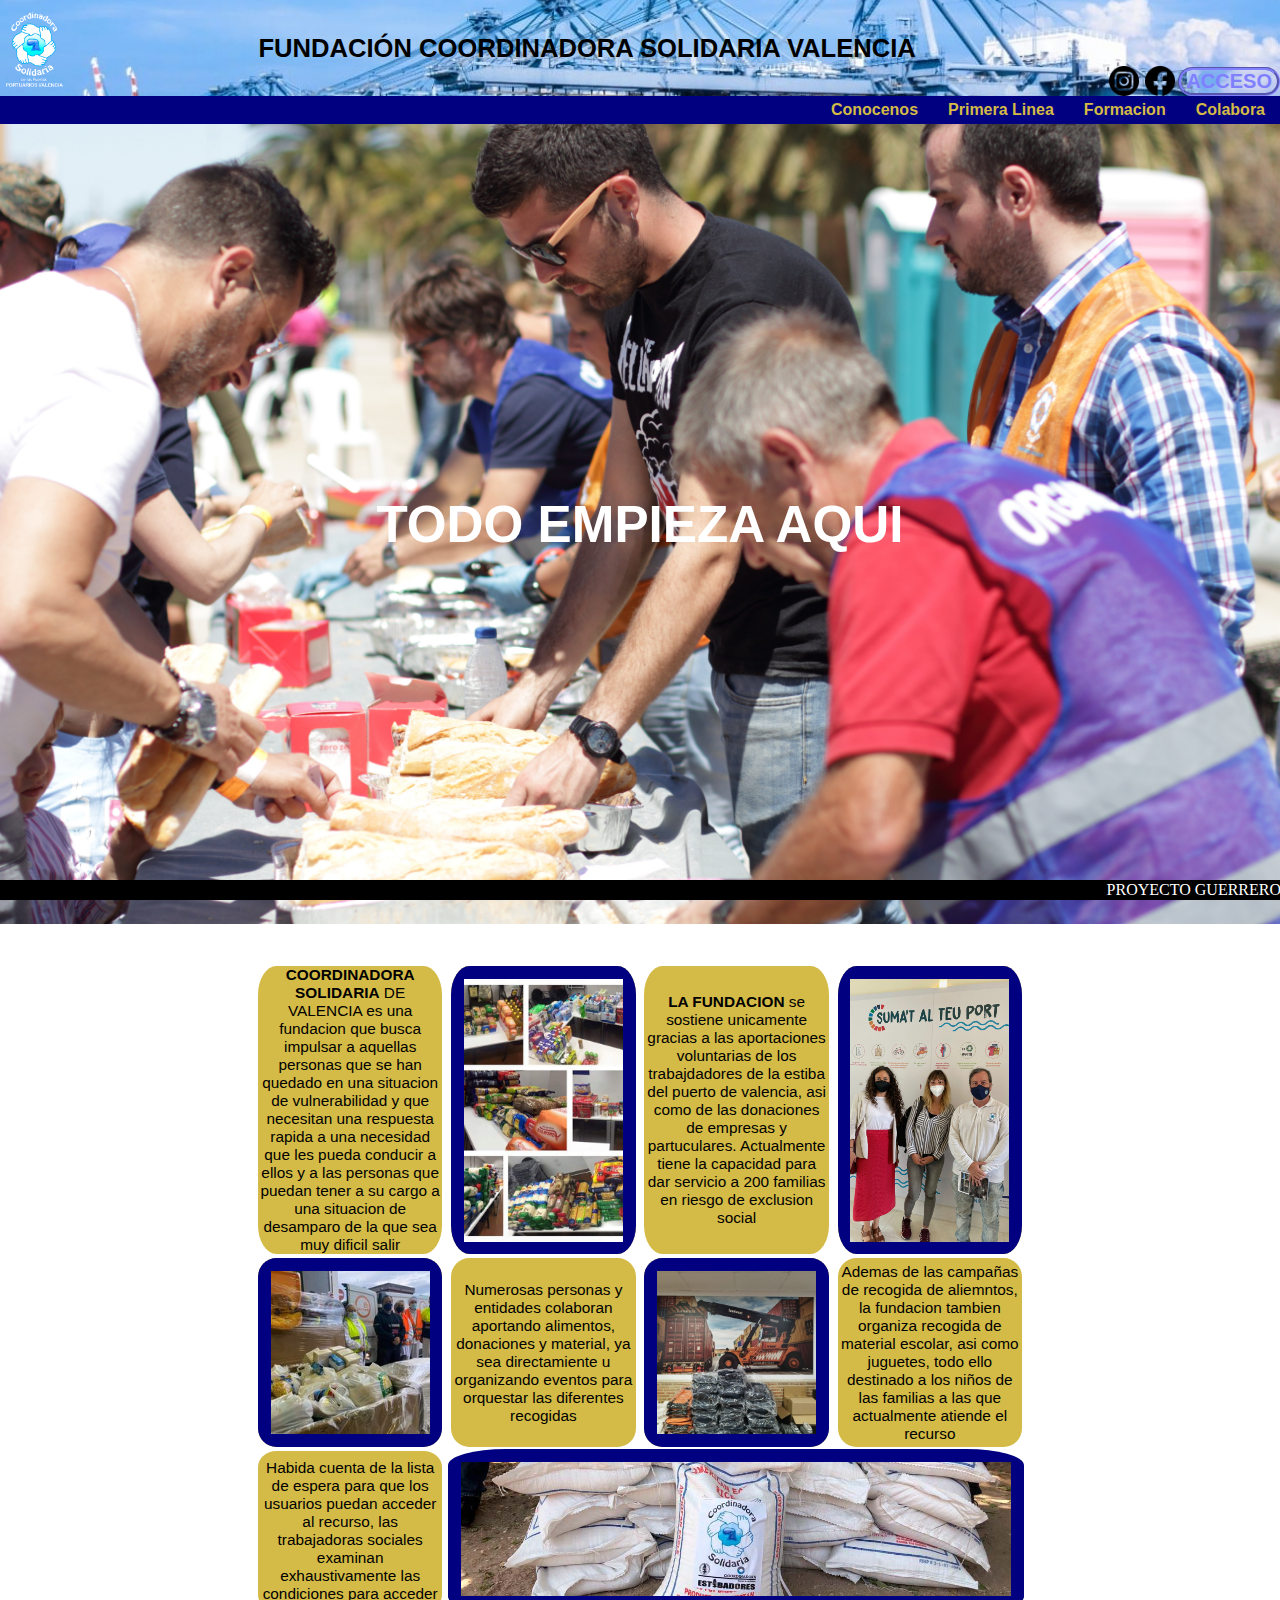
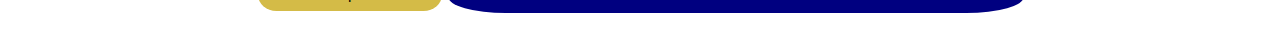
==== content/colabora.html @ c43097c9 "va volando" ====
<!DOCTYPE html>
<html lang="en">
<head>
    <meta charset="UTF-8">
    <meta name="viewport" content="width=device-width, initial-scale=1.0">
    <title>Document</title>
    <link rel="stylesheet" href="../css/styles.css" />
</head>
<body>
    <div class="header" style="background-image: url(../assets/puerto.jpg);">
        <a class="alinearabajo divlink" href="../content/acceso.html">
            <div class="button">
                ACCESO
            </div>
        </a>
        <a class="alinearabajo divlink" href="https://www.facebook.com/coordinadora.solidaria.valencia?locale=es_ES">
            <div class="logo">
                <img src="../assets/facebook logo.png" class="objectfit">
            </div>
        </a>
        <a class="alinearabajo divlink" href="https://www.instagram.com/coordinadora_solidaria_vlc/">
            <div class="logo">
                <img src="../assets/instagram logo.png" class="objectfit">
            </div>
        </a>
        <div class="alinearcentro crecer text">FUNDACIÓN COORDINADORA SOLIDARIA VALENCIA</div>
        <div>
            <img src="../assets/Logo-Coordinadora-Solidaria-BUENO2-copia-scaled.gif" class="logofit">
        </div>
    </div>
    <div class="nav">
        <a class="divlink" href="../content/conocenos.html" style="order: 4;">
            <div class="navElement">
                Conocenos
            </div>
        </a>
        <a class="divlink" href="../content/primeralinea.html" style="order: 3;">
            <div class="navElement">
                Primera Linea
            </div>
        </a>
        <a class="divlink" href="../content/formacion.html" style="order: 2;">
            <div class="navElement">
                Formacion
            </div>
        </a>
        <a class="divlink" href="../content/colabora.html" style="order: 1;">
            <div class="navElement">
                Colabora
            </div>
        </a>
    </div>
    <div class="main1" style="background-image: url(../assets/_MG_8753.JPG);">
        <div class="alinearcentro crecer text">
            <h1>TODO EMPIEZA AQUI</h1>
        </div>
    </div>
    <div class="main2">
        <div class="aside" style="order: 1;">
        </div>
        <div class="aside" style="order: 3;">
        </div>
        <div class="section1" style="order: 2;">
                <div class="article o1">
                    <div class="textarticle">
                        <b>COORDINADORA SOLIDARIA</b> DE VALENCIA es una fundacion que busca impulsar a aquellas personas que se han quedado en una situacion de vulnerabilidad y que necesitan una respuesta rapida a una necesidad que les pueda conducir a ellos y a las personas que puedan tener a su cargo a una situacion de desamparo de la que sea muy dificil salir
                    </div>
                </div>
                <div class="article o2">
                    <div class="foto">
                        <img src="../assets/5.jpg" class="fotofit">
                    </div>
                </div>
                <div class="article o3">
                    <div class="textarticle">
                        <b>LA FUNDACION</b> se sostiene unicamente gracias a las aportaciones voluntarias de los trabajdadores de la estiba del puerto de valencia, asi como de las donaciones de empresas y partuculares. Actualmente tiene la capacidad para dar servicio a 200 familias en riesgo de exclusion social
                    </div>
                </div>
                <div class="article o4">
                    <div class="foto">
                        <img src="../assets/0f249e02-8547-44e1-99db-1b5fc252f692.jpeg" class="fotofit">
                    </div>
                </div>
                <div class="article o5">
                    <div class="textarticle">
                        Numerosas personas y entidades colaboran aportando alimentos, donaciones y material, ya sea directamiente u organizando eventos para orquestar las diferentes recogidas
                    </div>
                </div>
                <div class="article o6">
                    <div class="foto">
                        <img src="../assets/recogidasdealimentos.jpg" class="fotofit">
                    </div>
                </div>
                <div class="article o7">
                    <div class="textarticle">
                        Ademas de las campañas de recogida de aliemntos, la fundacion tambien organiza recogida de material escolar, asi como juguetes, todo ello destinado a los niños de las familias a las que actualmente atiende el recurso
                    </div>
                </div>
                <div class="article o8">
                    <div class="foto">
                        <img src="../assets/IMG_7443.jpeg" class="fotofit">
                    </div>
                </div>
                <div class="article o9">
                    <div class="textarticle">
                        Habida cuenta de la lista de espera para que los usuarios puedan acceder al recurso, las trabajadoras sociales examinan exhaustivamente las condiciones para acceder
                    </div>
                </div>
                <div class="fin">
                    <div class="foto">
                        <img src="../assets/solidaria_250.jpg" class="fotofit">
                    </div>
                </div>
        </div>
    </div>


    <div class="footer" style="text-align: end;">
        PROYECTO GUERRERO
    </div>
</body>
</html>
---- css/styles.css ----
body{
    margin: 0;
}
.crecer{
    flex-grow: 1;
}
.alinearcentro{
    align-self: center;
}
.alinearabajo{
    align-self: flex-end;
}
.borde{
    border-color: black;
    border-width: 1px;
    border-style: solid;
}
.container{
    display: flex;
    flex-direction: row;
    flex-wrap: wrap;
}
.header{
    width: 100%;
    background-size: cover;
    background-position-y: 40%;
    display: flex;
    flex-direction: row-reverse;
    height: 6em;
}
.logo{
    position: 0%;
    width: 30px;
    height: 30px;
    padding-right: 3px ;
    padding-left: 3px

}
.logo:hover{
    filter: invert(100%);
}
.divlink{
    text-decoration: none;
    color: #8080FF;
}
.logofit{
    height:100%;
}
.objectfit{
    object-fit:contain;
    width:100%;
    height:100%;
}
.text{
    text-align: center;
    font-family: Helvetica;
    text-decoration: solid;
    font-size: 2vw;
    font-weight: 700;
}
.button{
    font-size: 20px;
    font-family: Helvetica;
    font-weight: 700;
    border: solid;
    border-color: #8080FF;
    padding-left: 5px;
    padding-right: 5px;
    border-radius: 20px;
    border-style: groove;
}
.button:hover{
    border-color: white;
    color: white;
}

.nav{
    display: flex;
    flex-direction: row-reverse;
    flex-wrap: wrap;
    position: sticky;
    top: 0;
    background-color: navy;
    /* height: 2em; */
}
.navElement{
    border-radius: 15px;
    padding-left: 10px;
    padding-right: 10px;
    background-color: navy;
    margin: 2px 2px 2px 2px;
    color: #D4BB47;
    border-color: navy;
    border-style: groove;
    border-style: solid;
    font-family: Arial, Helvetica, sans-serif;
    font-weight: 600;
}
.navElement:hover{
    border-color: white;
    border-style: groove;
    border-style: solid;
    background-color: navy;
    color: white;
}
.main1{
    width: 100%;
    display: flex;
    flex-direction: row;
    background-size: cover;
    height: 50em;
    color: white;

}
.main2{
    display: flex;
    flex-direction: row;
    flex-wrap: nowrap;
    margin-top: 3vw;
    margin-bottom: 3vw;
}
.aside{
    flex-grow: 1;
}
.section1{
/* La puta clave */
    max-width: 60%;
    display: flex;
    flex-direction: row;
    flex-wrap: wrap;
    /* border: solid;
    border-radius: 3%;
    border-color: navy; */
    padding: 2px 2px 2px 2px;
    align-content:stretch;
    justify-content: space-between;
}
.article{
/* La puta clave */
    flex-grow: 1;
    max-width: 24%;
    display: flex;
    align-self: stretch;
    box-sizing: border-box;
    background-color: #D4BB47;
    border-radius: 10%;
    margin: 2px;
}
.fin{
    flex-grow: 1;
    max-width: 75%;
    order: 10;
    box-sizing: border-box;
}
.fotofit{
    object-fit: cover;
    width:100%;
    height:100%;
    
}
.textarticle{
    
    font-family: Helvetica;
    font-size: 1.2vw;
    text-align:center;
    align-self: center
}
.foto{
    padding: 1vw 1vw 1vw 1vw;
    background-color: navy;
    border-radius: 10%;
}

.o1{order: 1;}
.o2{order: 2;}
.o3{order: 3;}
.o4{order: 4;}
.o5{order: 6;}
.o6{order: 5;}
.o7{order: 8;}
.o8{order: 7;}
.o9{order: 9;}












.footer{
    bottom: 0;
    position: fixed;
    width: 100%;
    border-color: black;
    border-width: 1px;
    border-style: solid;
    text-align: center;
    background-color: black;
    color: white;

}


@media (max-width: 768px) {
    .main1{
        height: 29em;
    }
    .aside{
        flex-grow: 0;
    }
    .section1{
        max-width: 100%;
    }
    .article{
        max-width: 32%;
    }
    .o1{order: 1;}
    .o2{order: 2;}
    .o3{order: 3;}
    .o4{order: 4;}
    .o5{order: 5;}
    .o6{order: 6;}
    .o7{order: 7;}
    .o8{order: 8;}
    .o9{order: 9;}
    .textarticle{
    font-size:3vw;
    }
    .fin{
        flex-grow: 1;
        max-width: 100%;
        order: 10;
    }
}

@media (max-width: 480px) {
    .article{
        max-width: 49%;
        box-sizing: border-box;
    }
    .aside{
        flex-grow: 0;
    }
    .section1{
        max-width: 100%;
    }
    .o1{order: 1;}
    .o2{order: 2;}
    .o3{order: 4;}
    .o4{order: 3;}
    .o5{order: 5;}
    .o6{order: 6;}
    .o7{order: 8;}
    .o8{order: 7;}
    .o9{order: 9;}
    .textarticle{
    font-size: 4vw;
    }
    .fin{
        flex-grow: 1;
        max-width: 50%;
        order: 10;
    
    }
}
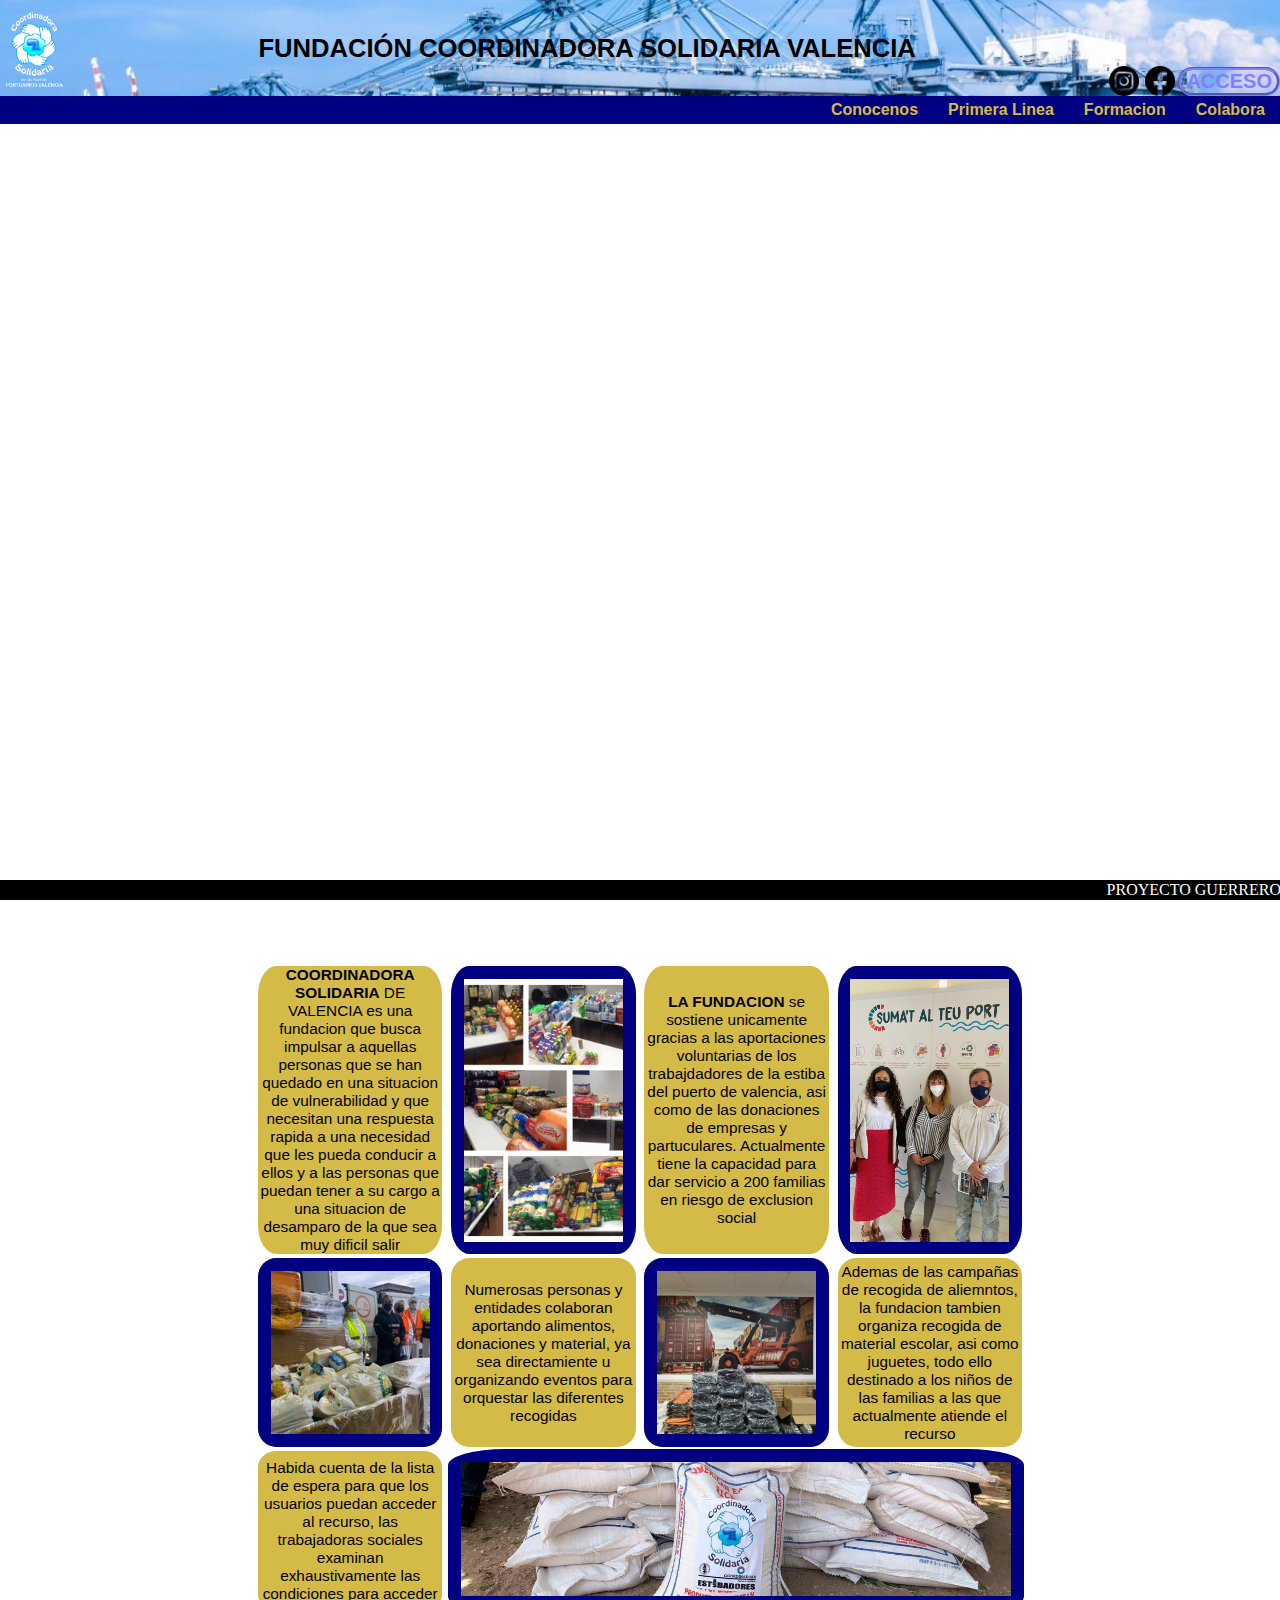
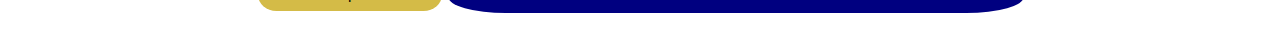
==== commit 7790342d: "Seguimos trabajando en esta tema" ====
--- a/content/colabora.html
+++ b/content/colabora.html
@@ -50,7 +50,7 @@
             </div>
         </a>
     </div>
-    <div class="main1" style="background-image: url(../assets/_MG_8753.JPG);">
+    <div class="main1" style="background-image: url(../assets);">
         <div class="alinearcentro crecer text">
             <h1>TODO EMPIEZA AQUI</h1>
         </div>
@@ -61,47 +61,47 @@
         <div class="aside" style="order: 3;">
         </div>
         <div class="section1" style="order: 2;">
-                <div class="article o1">
+                <div class="article1 o1">
                     <div class="textarticle">
                         <b>COORDINADORA SOLIDARIA</b> DE VALENCIA es una fundacion que busca impulsar a aquellas personas que se han quedado en una situacion de vulnerabilidad y que necesitan una respuesta rapida a una necesidad que les pueda conducir a ellos y a las personas que puedan tener a su cargo a una situacion de desamparo de la que sea muy dificil salir
                     </div>
                 </div>
-                <div class="article o2">
+                <div class="article1 o2">
                     <div class="foto">
                         <img src="../assets/5.jpg" class="fotofit">
                     </div>
                 </div>
-                <div class="article o3">
+                <div class="article1 o3">
                     <div class="textarticle">
                         <b>LA FUNDACION</b> se sostiene unicamente gracias a las aportaciones voluntarias de los trabajdadores de la estiba del puerto de valencia, asi como de las donaciones de empresas y partuculares. Actualmente tiene la capacidad para dar servicio a 200 familias en riesgo de exclusion social
                     </div>
                 </div>
-                <div class="article o4">
+                <div class="article1 o4">
                     <div class="foto">
                         <img src="../assets/0f249e02-8547-44e1-99db-1b5fc252f692.jpeg" class="fotofit">
                     </div>
                 </div>
-                <div class="article o5">
+                <div class="article1 o5">
                     <div class="textarticle">
                         Numerosas personas y entidades colaboran aportando alimentos, donaciones y material, ya sea directamiente u organizando eventos para orquestar las diferentes recogidas
                     </div>
                 </div>
-                <div class="article o6">
+                <div class="article1 o6">
                     <div class="foto">
                         <img src="../assets/recogidasdealimentos.jpg" class="fotofit">
                     </div>
                 </div>
-                <div class="article o7">
+                <div class="article1 o7">
                     <div class="textarticle">
                         Ademas de las campañas de recogida de aliemntos, la fundacion tambien organiza recogida de material escolar, asi como juguetes, todo ello destinado a los niños de las familias a las que actualmente atiende el recurso
                     </div>
                 </div>
-                <div class="article o8">
+                <div class="article1 o8">
                     <div class="foto">
                         <img src="../assets/IMG_7443.jpeg" class="fotofit">
                     </div>
                 </div>
-                <div class="article o9">
+                <div class="article1 o9">
                     <div class="textarticle">
                         Habida cuenta de la lista de espera para que los usuarios puedan acceder al recurso, las trabajadoras sociales examinan exhaustivamente las condiciones para acceder
                     </div>
--- a/css/styles.css
+++ b/css/styles.css
@@ -136,7 +136,7 @@
     align-content:stretch;
     justify-content: space-between;
 }
-.article{
+.article1{
 /* La puta clave */
     flex-grow: 1;
     max-width: 24%;
@@ -165,12 +165,78 @@
     font-size: 1.2vw;
     text-align:center;
     align-self: center
+    
 }
 .foto{
     padding: 1vw 1vw 1vw 1vw;
     background-color: navy;
     border-radius: 10%;
 }
+.section2{
+    max-width: 60%;
+}
+.article2{
+    display: flex;
+    flex-direction: row;
+    flex-wrap: nowrap;
+}
+.centrar{
+    display: flex;
+    flex-grow: 100%;
+    align-self: stretch
+    }
+.textarticle2{
+    align-self: center;
+    font-family: Helvetica;
+    font-size: 1.5vw;
+    text-align:center;
+
+    padding-left: 2vw;
+    padding-right: 2vw;
+}
+.foto2{
+    padding: 1vw 1vw 1vw 1vw;
+    background-color: navy;
+    border-radius: 10%;
+    box-sizing: border-box;
+    width: 200%;
+}
+.section3{
+    max-width: 60%;
+    display: flex;
+}
+.article31{
+    flex-grow: 1;
+    max-width: 33%;
+    display: flex;
+    flex-direction: column;
+    flex-wrap: nowrap;
+}
+.article32{
+    flex-grow: 1;
+    max-width: 66%;
+    display: flex;
+    flex-direction: column;
+    flex-wrap: nowrap;
+    justify-content: space-around;
+}
+.textarticle3{
+    align-self: center;
+    font-family: Helvetica;
+    font-size: 1.2vw;
+    text-align:center;
+
+    padding-left: 2vw;
+    padding-right: 2vw;
+}
+.foto3{
+    padding: 1vw 1vw 1vw 1vw;
+    background-color: navy;
+    border-radius: 10%;
+    box-sizing: border-box;
+    margin: 1vw 1vw 1vw 1vw;
+}
+
 
 .o1{order: 1;}
 .o2{order: 2;}
@@ -205,34 +271,80 @@
     color: white;
 
 }
-
-
 @media (max-width: 768px) {
-    .main1{
+    .main1 {
         height: 29em;
     }
-    .aside{
+
+    .aside {
         flex-grow: 0;
     }
-    .section1{
-        max-width: 100%;
-    }
-    .article{
+
+    .section1 {
+        max-width: 100%;
+    }
+
+    .section2 {
+        max-width: 100%;
+    }
+
+    .section3 {
+        max-width: 100%;
+    }
+
+    .article {
         max-width: 32%;
     }
-    .o1{order: 1;}
-    .o2{order: 2;}
-    .o3{order: 3;}
-    .o4{order: 4;}
-    .o5{order: 5;}
-    .o6{order: 6;}
-    .o7{order: 7;}
-    .o8{order: 8;}
-    .o9{order: 9;}
-    .textarticle{
-    font-size:3vw;
-    }
-    .fin{
+
+    .o1 {
+        order: 1;
+    }
+
+    .o2 {
+        order: 2;
+    }
+
+    .o3 {
+        order: 3;
+    }
+
+    .o4 {
+        order: 4;
+    }
+
+    .o5 {
+        order: 5;
+    }
+
+    .o6 {
+        order: 6;
+    }
+
+    .o7 {
+        order: 7;
+    }
+
+    .o8 {
+        order: 8;
+    }
+
+    .o9 {
+        order: 9;
+    }
+
+    .textarticle {
+        font-size: 2.5vw;
+    }
+
+    .textarticle2 {
+        font-size: 2.5vw;
+    }
+
+    .textarticle3 {
+        font-size: 2.5vw;
+    }
+
+    .fin {
         flex-grow: 1;
         max-width: 100%;
         order: 10;
@@ -240,32 +352,79 @@
 }
 
 @media (max-width: 480px) {
-    .article{
-        max-width: 49%;
+    .article {
+        max-width: 48%;
         box-sizing: border-box;
     }
-    .aside{
+
+    .aside {
         flex-grow: 0;
     }
-    .section1{
-        max-width: 100%;
-    }
-    .o1{order: 1;}
-    .o2{order: 2;}
-    .o3{order: 4;}
-    .o4{order: 3;}
-    .o5{order: 5;}
-    .o6{order: 6;}
-    .o7{order: 8;}
-    .o8{order: 7;}
-    .o9{order: 9;}
-    .textarticle{
-    font-size: 4vw;
-    }
-    .fin{
+
+    .section1 {
+        max-width: 100%;
+    }
+
+    .section2 {
+        max-width: 100%;
+    }
+
+    .section3 {
+        max-width: 100%;
+    }
+
+    .o1 {
+        order: 1;
+    }
+
+    .o2 {
+        order: 2;
+    }
+
+    .o3 {
+        order: 4;
+    }
+
+    .o4 {
+        order: 3;
+    }
+
+    .o5 {
+        order: 5;
+    }
+
+    .o6 {
+        order: 6;
+    }
+
+    .o7 {
+        order: 8;
+    }
+
+    .o8 {
+        order: 7;
+    }
+
+    .o9 {
+        order: 9;
+    }
+
+    .textarticle {
+        font-size: 3.5vw;
+    }
+
+    .textarticle2 {
+        font-size: 3.5vw;
+    }
+
+    .textarticle3 {
+        font-size: 2.4vw;
+    }
+
+    .fin {
         flex-grow: 1;
         max-width: 50%;
         order: 10;
-    
+
     }
 }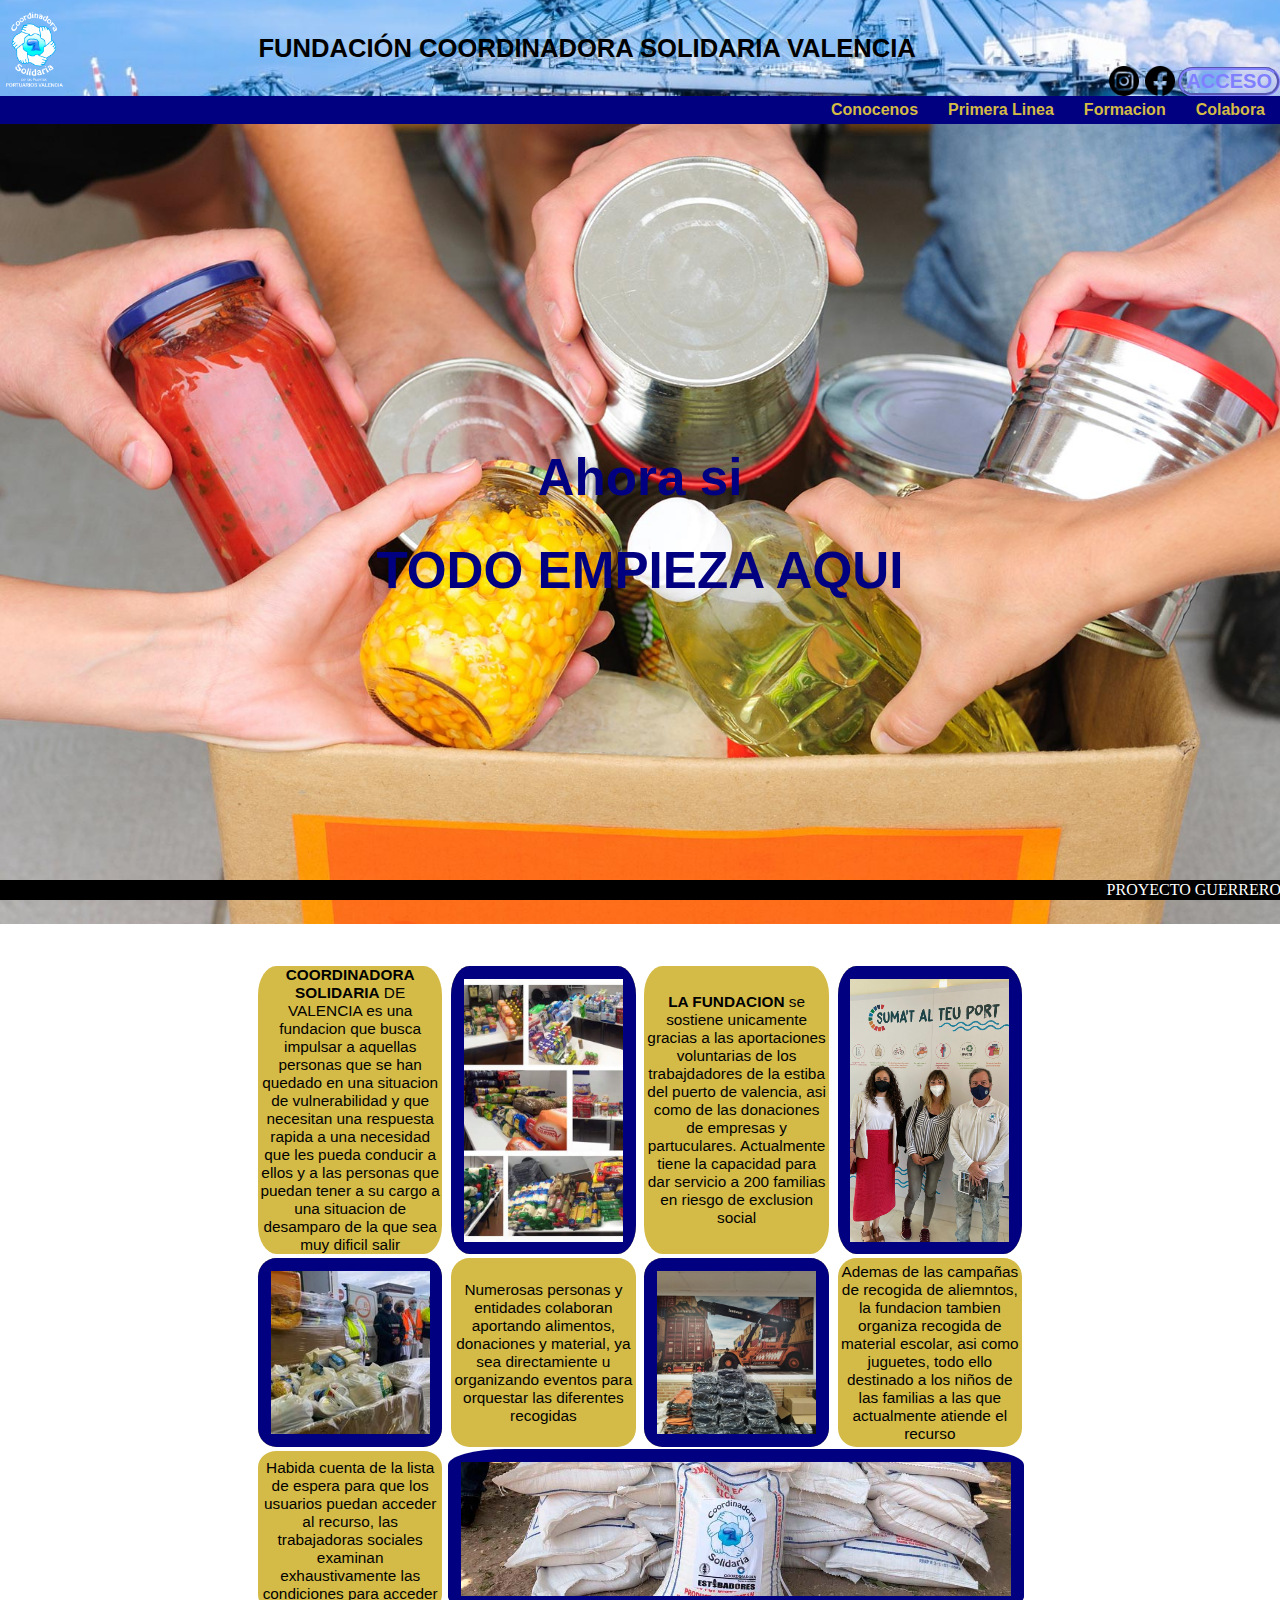
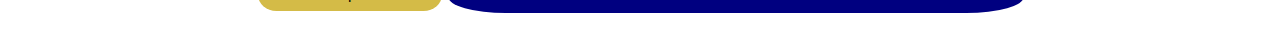
==== commit 2be8bdfb: "MAS CAMBIOS" ====
--- a/content/colabora.html
+++ b/content/colabora.html
@@ -50,8 +50,9 @@
             </div>
         </a>
     </div>
-    <div class="main1" style="background-image: url(../assets);">
-        <div class="alinearcentro crecer text">
+    <div class="main1" style="background-image: url(../assets/Donacion-Alimentos.jpg);">
+        <div class="alinearcentro crecer text" style="color: navy;">
+            <h1>Ahora si</h1>
             <h1>TODO EMPIEZA AQUI</h1>
         </div>
     </div>
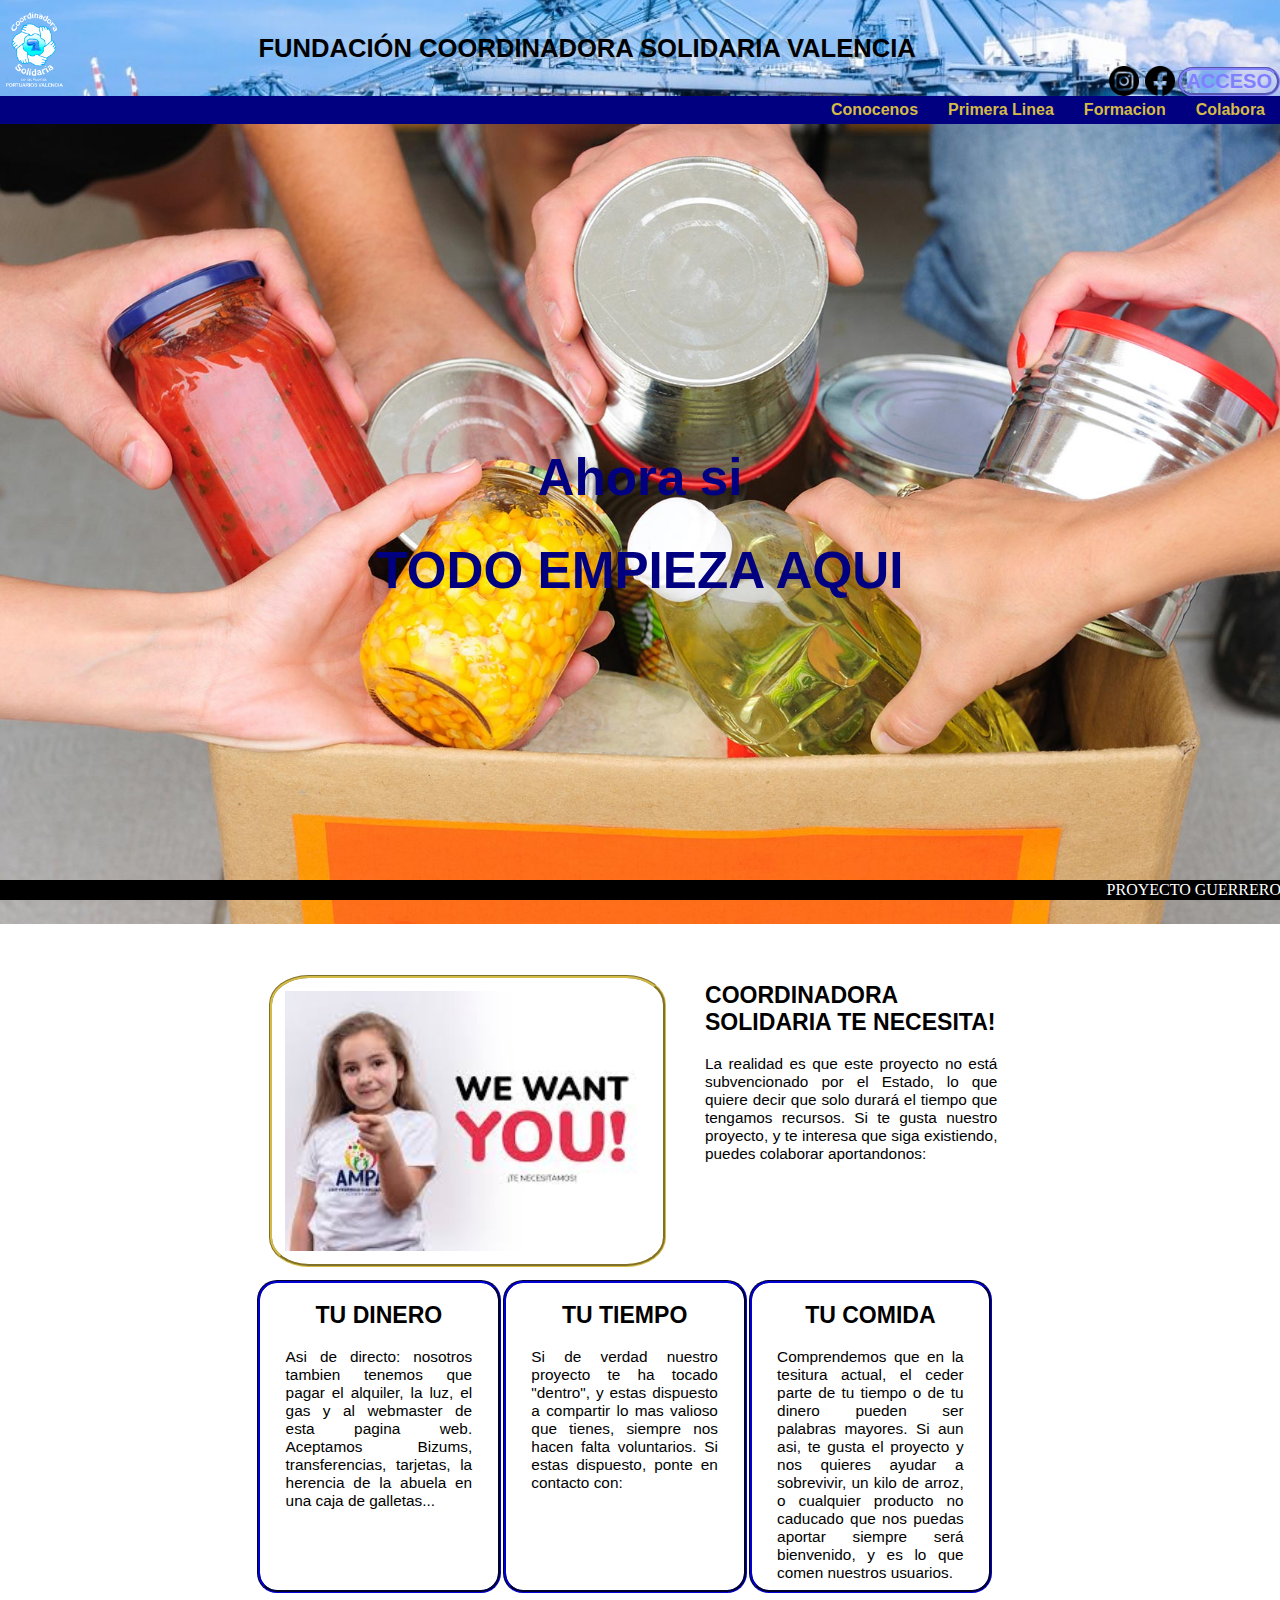
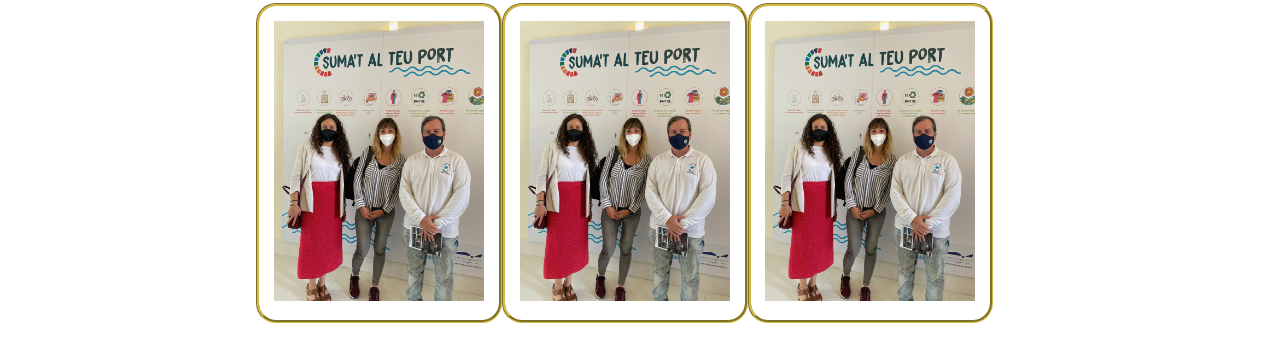
==== commit 7adf0905: "encaminado colabora" ====
--- a/content/colabora.html
+++ b/content/colabora.html
@@ -61,57 +61,64 @@
         </div>
         <div class="aside" style="order: 3;">
         </div>
-        <div class="section1" style="order: 2;">
-                <div class="article1 o1">
-                    <div class="textarticle">
-                        <b>COORDINADORA SOLIDARIA</b> DE VALENCIA es una fundacion que busca impulsar a aquellas personas que se han quedado en una situacion de vulnerabilidad y que necesitan una respuesta rapida a una necesidad que les pueda conducir a ellos y a las personas que puedan tener a su cargo a una situacion de desamparo de la que sea muy dificil salir
+        <div class="section4" style="order: 2;">
+            <div class="section41">
+                <div class="foto4 bordeamarillo">
+                    <img src="../assets/wewantyou.jfif" class="fotofit">
+                </div>
+                <div class="centrar" style="max-width: 45%;">
+                    <div class="textarticle4">
+                        <h2> COORDINADORA SOLIDARIA TE NECESITA!</h2>
+                        La realidad es que este proyecto no está subvencionado por el Estado, lo que quiere decir que solo durará el tiempo que tengamos recursos. Si te gusta nuestro proyecto, y te  interesa que siga existiendo, puedes colaborar aportandonos:
                     </div>
                 </div>
-                <div class="article1 o2">
-                    <div class="foto">
-                        <img src="../assets/5.jpg" class="fotofit">
+            </div>
+            <div class="section41">
+                <div class="article41 ">
+                    <div class="centrar">
+                        <div class="textarticle4 bordeazul">
+                            <h2 style="text-align: center;"> TU DINERO </h2>
+                            Asi de directo: nosotros tambien tenemos que pagar el alquiler, la luz, el gas y al webmaster de esta pagina web. Aceptamos Bizums, transferencias, tarjetas, la herencia de la abuela en una caja de galletas...
+                        </div>
+                    </div>
+                    <div class="article4  bordeamarillo">
+                        <div class="foto">
+                            <img src="../assets/0f249e02-8547-44e1-99db-1b5fc252f692.jpeg" class="fotofit">
+                        </div>
+                    </div>
+
+                </div>
+                <div class="article41">
+                    <div class="centrar">
+                        <div class="textarticle4 bordeazul">
+                            <h2 style="text-align: center;"> TU TIEMPO </h2>
+                            Si de verdad nuestro proyecto te ha tocado "dentro", y estas dispuesto a compartir lo mas valioso que tienes, siempre nos hacen falta voluntarios. Si estas dispuesto, ponte en contacto con:
+                        </div>
+                    </div>
+                    <div class="article4  bordeamarillo">
+                        <div class="foto">
+                            <img src="../assets/0f249e02-8547-44e1-99db-1b5fc252f692.jpeg" class="fotofit">
+                        </div>
                     </div>
                 </div>
-                <div class="article1 o3">
-                    <div class="textarticle">
-                        <b>LA FUNDACION</b> se sostiene unicamente gracias a las aportaciones voluntarias de los trabajdadores de la estiba del puerto de valencia, asi como de las donaciones de empresas y partuculares. Actualmente tiene la capacidad para dar servicio a 200 familias en riesgo de exclusion social
+                <div class="article41">
+                    <div class="centrar">
+                        <div class="textarticle4 bordeazul">
+                            <h2 style="text-align: center;"> TU COMIDA </h2>
+                            Comprendemos que en la tesitura actual, el ceder parte de tu tiempo o de tu dinero pueden ser palabras mayores. Si aun asi, te gusta el proyecto y nos quieres ayudar a sobrevivir, un kilo de arroz, o cualquier producto no caducado que nos puedas aportar siempre será bienvenido, y es lo que comen nuestros usuarios.
+                        </div>
+                    </div>
+                    <div class="article4  bordeamarillo">
+                        <div class="foto">
+                            <img src="../assets/0f249e02-8547-44e1-99db-1b5fc252f692.jpeg" class="fotofit">
+                        </div>
                     </div>
                 </div>
-                <div class="article1 o4">
-                    <div class="foto">
-                        <img src="../assets/0f249e02-8547-44e1-99db-1b5fc252f692.jpeg" class="fotofit">
-                    </div>
-                </div>
-                <div class="article1 o5">
-                    <div class="textarticle">
-                        Numerosas personas y entidades colaboran aportando alimentos, donaciones y material, ya sea directamiente u organizando eventos para orquestar las diferentes recogidas
-                    </div>
-                </div>
-                <div class="article1 o6">
-                    <div class="foto">
-                        <img src="../assets/recogidasdealimentos.jpg" class="fotofit">
-                    </div>
-                </div>
-                <div class="article1 o7">
-                    <div class="textarticle">
-                        Ademas de las campañas de recogida de aliemntos, la fundacion tambien organiza recogida de material escolar, asi como juguetes, todo ello destinado a los niños de las familias a las que actualmente atiende el recurso
-                    </div>
-                </div>
-                <div class="article1 o8">
-                    <div class="foto">
-                        <img src="../assets/IMG_7443.jpeg" class="fotofit">
-                    </div>
-                </div>
-                <div class="article1 o9">
-                    <div class="textarticle">
-                        Habida cuenta de la lista de espera para que los usuarios puedan acceder al recurso, las trabajadoras sociales examinan exhaustivamente las condiciones para acceder
-                    </div>
-                </div>
-                <div class="fin">
-                    <div class="foto">
-                        <img src="../assets/solidaria_250.jpg" class="fotofit">
-                    </div>
-                </div>
+            </div>
+            <div class="section41">
+                
+            </div>
+                    
         </div>
     </div>
 
--- a/css/styles.css
+++ b/css/styles.css
@@ -108,17 +108,18 @@
     width: 100%;
     display: flex;
     flex-direction: row;
-    background-size: cover;
     height: 50em;
     color: white;
+    background-size: cover;
+
 
 }
 .main2{
     display: flex;
     flex-direction: row;
     flex-wrap: nowrap;
-    margin-top: 3vw;
-    margin-bottom: 3vw;
+    padding-top: 3vw;
+    padding-bottom: 3vw;
 }
 .aside{
     flex-grow: 1;
@@ -129,30 +130,36 @@
     display: flex;
     flex-direction: row;
     flex-wrap: wrap;
-    /* border: solid;
-    border-radius: 3%;
-    border-color: navy; */
     padding: 2px 2px 2px 2px;
-    align-content:stretch;
     justify-content: space-between;
 }
 .article1{
 /* La puta clave */
     flex-grow: 1;
-    max-width: 24%;
+    max-width: 23%;
     display: flex;
     align-self: stretch;
-    box-sizing: border-box;
-    background-color: #D4BB47;
-    border-radius: 10%;
-    margin: 2px;
+    margin: 2px 2px 2px 2px;
 }
 .fin{
     flex-grow: 1;
     max-width: 75%;
     order: 10;
-    box-sizing: border-box;
-}
+    /* box-sizing: border-box; */
+}
+.bordeazul{
+    border: solid;
+    border-radius: 20px;
+    border-style: groove;
+    border-color: navy;
+}
+.bordeamarillo{
+    border: solid;
+    border-radius: 20px;
+    border-style: groove;
+    border-color: #D4BB47;
+}
+
 .fotofit{
     object-fit: cover;
     width:100%;
@@ -160,17 +167,18 @@
     
 }
 .textarticle{
-    
+
+    align-self: center;
     font-family: Helvetica;
     font-size: 1.2vw;
-    text-align:center;
+    text-align: center;
     align-self: center
+    /* box-sizing: border-box; */
     
 }
 .foto{
     padding: 1vw 1vw 1vw 1vw;
-    background-color: navy;
-    border-radius: 10%;
+    margin: 2px 2px 2px 2px;
 }
 .section2{
     max-width: 60%;
@@ -189,17 +197,23 @@
     align-self: center;
     font-family: Helvetica;
     font-size: 1.5vw;
-    text-align:center;
-
-    padding-left: 2vw;
-    padding-right: 2vw;
+    text-align:justify;
+    border: solid;
+    border-radius: 20px;
+    border-style: groove;
+    margin-left: 2vw;
+    margin-right: 2vw;
+    padding: 10px;
+    border-color: navy;
 }
 .foto2{
     padding: 1vw 1vw 1vw 1vw;
-    background-color: navy;
-    border-radius: 10%;
+    border-color:  #D4BB47;
+    border-radius: 20px;
+    border: solid;
     box-sizing: border-box;
     width: 200%;
+    margin: 2vw;
 }
 .section3{
     max-width: 60%;
@@ -235,6 +249,43 @@
     border-radius: 10%;
     box-sizing: border-box;
     margin: 1vw 1vw 1vw 1vw;
+}
+.section4{
+    max-width: 60%;
+}
+.section41{
+    display: flex;
+    flex-direction: row;
+    flex-wrap: nowrap;
+    flex-grow: 1;
+    align-content: stretch;
+    
+}
+.textarticle4{
+    align-self: center;
+    font-family: Helvetica;
+    font-size: 1.2vw;
+    text-align: justify;
+    height: 20em;
+    padding-left: 2vw;
+    padding-right: 2vw;
+    margin-bottom: 10px;
+    margin-left: 1px;
+    margin-right: 1px;
+}
+.foto4{
+    padding: 1vw 1vw 1vw 1vw;
+    border-radius: 10%;
+    box-sizing: border-box;
+    margin: 1vw 1vw 1vw 1vw;
+    width: 100%;
+}
+.article41{
+    display: flex;
+    flex-direction: column;
+    flex-wrap: nowrap;
+    max-width: 32%;
+    align-content: baseline ;
 }
 
 
@@ -247,17 +298,6 @@
 .o7{order: 8;}
 .o8{order: 7;}
 .o9{order: 9;}
-
-
-
-
-
-
-
-
-
-
-
 
 .footer{
     bottom: 0;
@@ -291,46 +331,23 @@
     .section3 {
         max-width: 100%;
     }
-
-    .article {
-        max-width: 32%;
-    }
-
-    .o1 {
-        order: 1;
-    }
-
-    .o2 {
-        order: 2;
-    }
-
-    .o3 {
-        order: 3;
-    }
-
-    .o4 {
-        order: 4;
-    }
-
-    .o5 {
-        order: 5;
-    }
-
-    .o6 {
-        order: 6;
-    }
-
-    .o7 {
-        order: 7;
-    }
-
-    .o8 {
-        order: 8;
-    }
-
-    .o9 {
-        order: 9;
-    }
+    .section4 {
+        max-width: 100%;
+    }
+
+    .article1 {
+        max-width: 31%;
+    }
+
+    .o1 {order: 1;}
+    .o2 {order: 2;}
+    .o3 {order: 3;}
+    .o4 {order: 4;}
+    .o5 {order: 5;}
+    .o6 {order: 6;}
+    .o7 {order: 7;}
+    .o8 {order: 8;}
+    .o9 {order: 9;}
 
     .textarticle {
         font-size: 2.5vw;
@@ -343,7 +360,9 @@
     .textarticle3 {
         font-size: 2.5vw;
     }
-
+    .textarticle4 {
+        font-size: 2.5vw;
+    }
     .fin {
         flex-grow: 1;
         max-width: 100%;
@@ -352,7 +371,7 @@
 }
 
 @media (max-width: 480px) {
-    .article {
+    .article1 {
         max-width: 48%;
         box-sizing: border-box;
     }
@@ -372,42 +391,19 @@
     .section3 {
         max-width: 100%;
     }
-
-    .o1 {
-        order: 1;
-    }
-
-    .o2 {
-        order: 2;
-    }
-
-    .o3 {
-        order: 4;
-    }
-
-    .o4 {
-        order: 3;
-    }
-
-    .o5 {
-        order: 5;
-    }
-
-    .o6 {
-        order: 6;
-    }
-
-    .o7 {
-        order: 8;
-    }
-
-    .o8 {
-        order: 7;
-    }
-
-    .o9 {
-        order: 9;
-    }
+    .section4 {
+        max-width: 100%;
+    }
+
+    .o1 {order: 1;}
+    .o2 {order: 2;}
+    .o3 {order: 4;}
+    .o4 {order: 3;}
+    .o5 {order: 5;}
+    .o6 {order: 6;}
+    .o7 {order: 8;}
+    .o8 {order: 7;}
+    .o9 {order: 9;}
 
     .textarticle {
         font-size: 3.5vw;
@@ -418,6 +414,9 @@
     }
 
     .textarticle3 {
+        font-size: 2.4vw;
+    }
+    .textarticle4 {
         font-size: 2.4vw;
     }
 
@@ -425,6 +424,8 @@
         flex-grow: 1;
         max-width: 50%;
         order: 10;
+        align-self: stretch;
+        justify-self:flex-end;
 
     }
 }